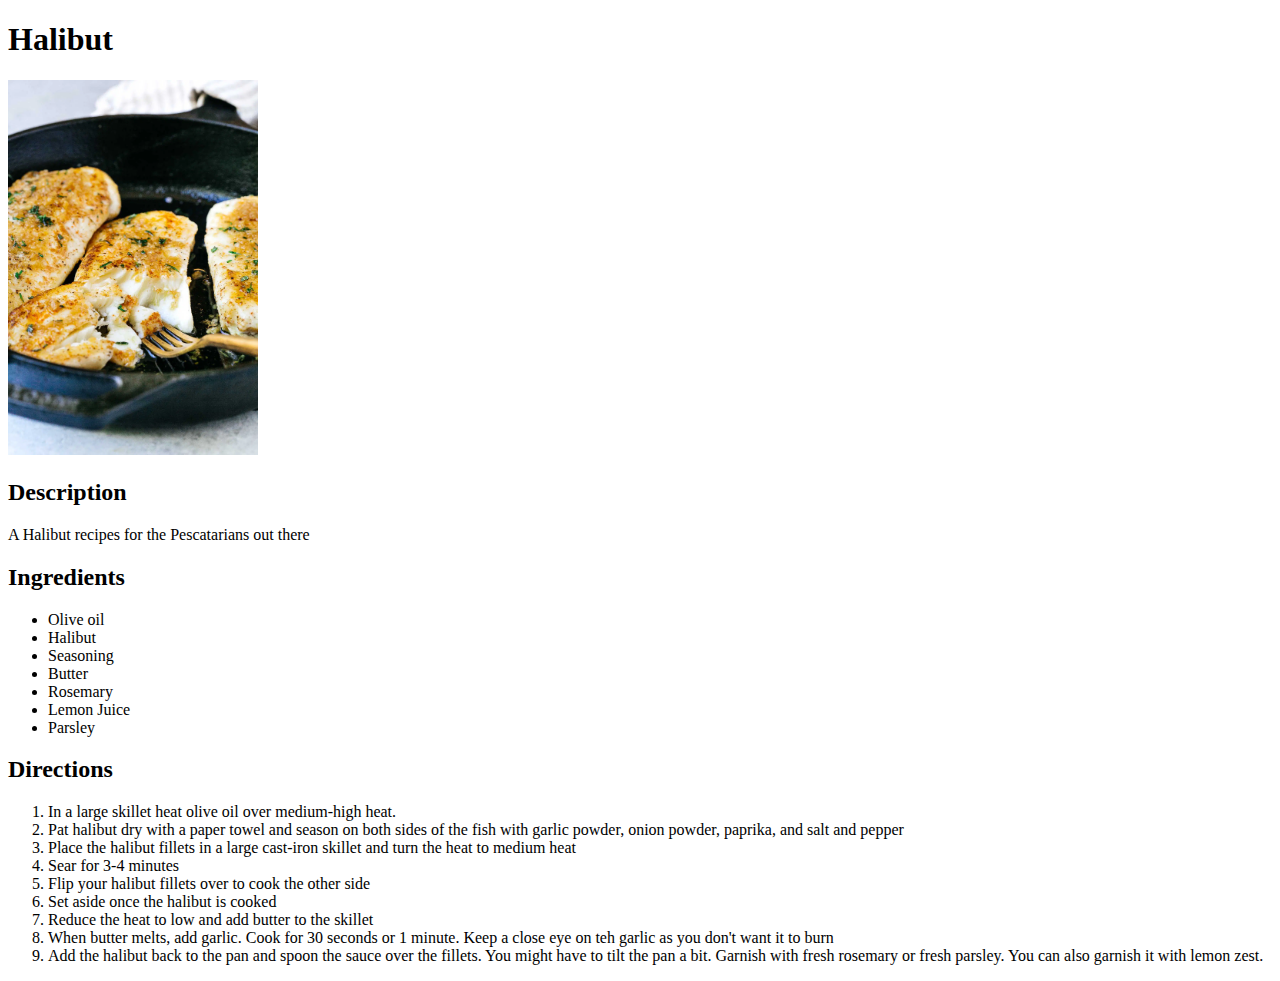
==== recipes/Halibut.html @ 1b00395a "project" ====
<!DOCTYPE html>
<html lang="en">
<head>
    <meta charset="UTF-8">
    <meta http-equiv="X-UA-Compatible" content="IE=edge">
    <meta name="viewport" content="width=device-width, initial-scale=1.0">
    <title>Document</title>
</head>
<body>
    <h1>Halibut</h1>
    <img src="images/Halibut.jpg" width="250" alt="Halibut image"/>
    <h2>Description</h2>
    <p>A Halibut recipes for the Pescatarians out there</p>
    <h2>Ingredients</h2>
    <ul>
        <li>Olive oil</li>
        <li>Halibut</li>
        <li>Seasoning</li>
        <li>Butter</li>
        <li>Rosemary</li>
        <li>Lemon Juice</li>
        <li>Parsley</li>
    </ul>
    <h2>Directions</h2>
    <ol>
        <li>In a large skillet heat olive oil over medium-high heat.</li>
        <li>Pat halibut dry with a paper towel and season on both sides of the fish with garlic powder, onion powder, paprika, and salt and pepper</li>
        <li>Place the halibut fillets in a large cast-iron skillet and turn the heat to medium heat</li>
        <li>Sear for 3-4 minutes</li>
        <li>Flip your halibut fillets over to cook the other side</li>
        <li>Set aside once the halibut is cooked</li>
        <li>Reduce the heat to low and add butter to the skillet</li>
        <li>When butter melts, add garlic. Cook for 30 seconds or 1 minute. Keep a close eye on teh garlic as you don't want it to burn</li>
        <li>Add the halibut back to the pan and spoon the sauce over the fillets. You might have to tilt the pan a bit. Garnish with fresh rosemary or fresh parsley. You can also garnish it with lemon zest.</li>
    </ol>

</body>
</html>
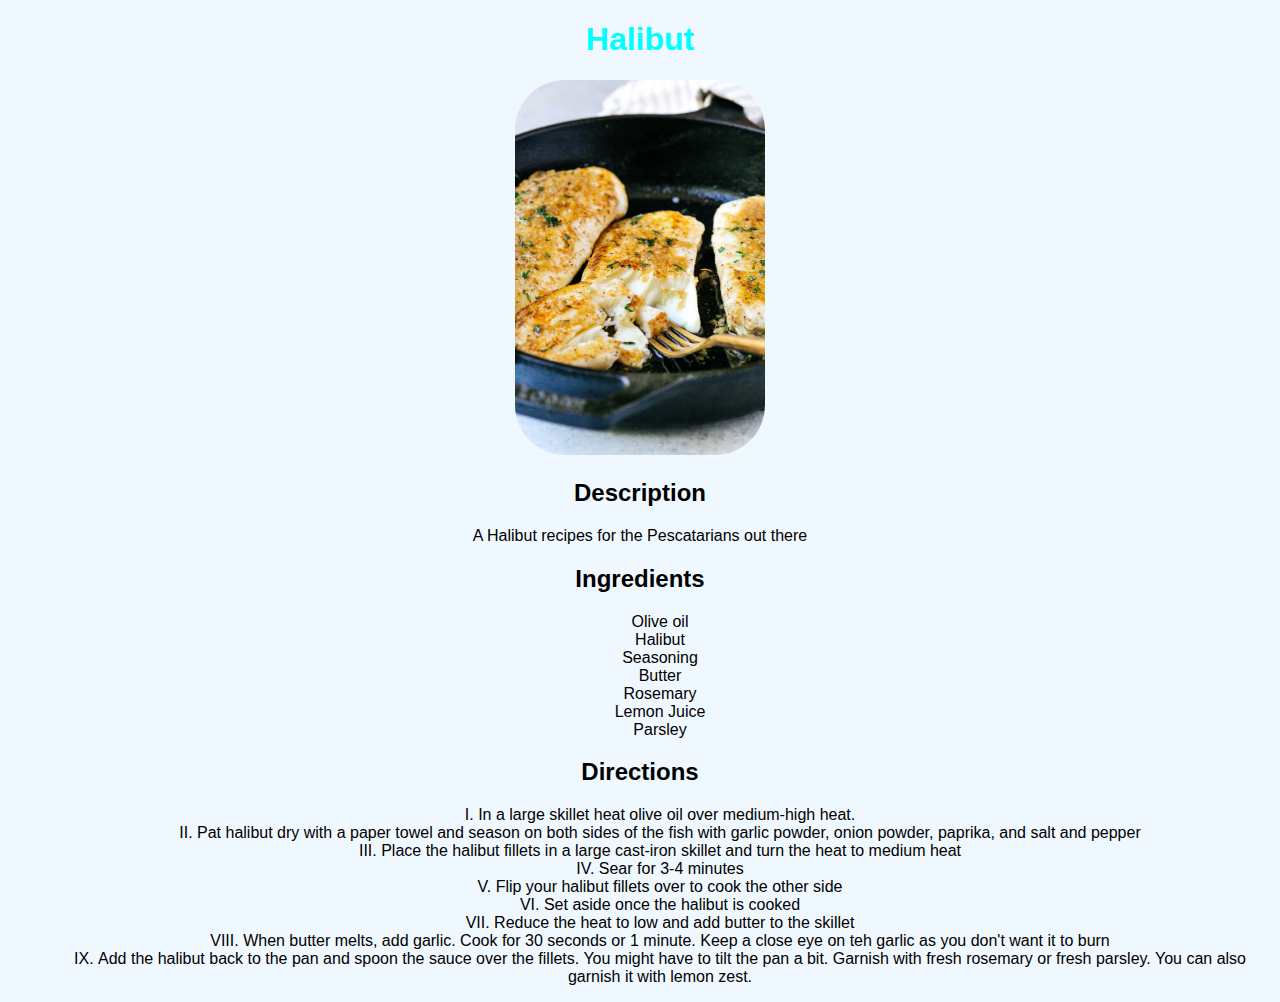
==== commit 31c34cf1: "add style" ====
--- a/recipes/Halibut.html
+++ b/recipes/Halibut.html
@@ -5,6 +5,7 @@
     <meta http-equiv="X-UA-Compatible" content="IE=edge">
     <meta name="viewport" content="width=device-width, initial-scale=1.0">
     <title>Document</title>
+    <link rel="stylesheet" href="../style.css">
 </head>
 <body>
     <h1>Halibut</h1>
--- a/style.css
+++ b/style.css
@@ -0,0 +1,26 @@
+img {
+    text-align: center;
+    border-radius: 50px;
+}
+body{
+    text-align: center;
+    background-color: aliceblue;
+    font-family: Open-sans, Comic-sans, Arial, 'Times New Roman', Times, serif
+}
+h1{
+    color:aqua
+}
+ul {
+    text-align: center;
+    list-style: none;
+}
+body ol {
+    text-align: center;
+    list-style: upper-roman;
+    list-style-position: inside;
+    
+}
+a {
+    text-decoration: none;
+    color: black
+}
